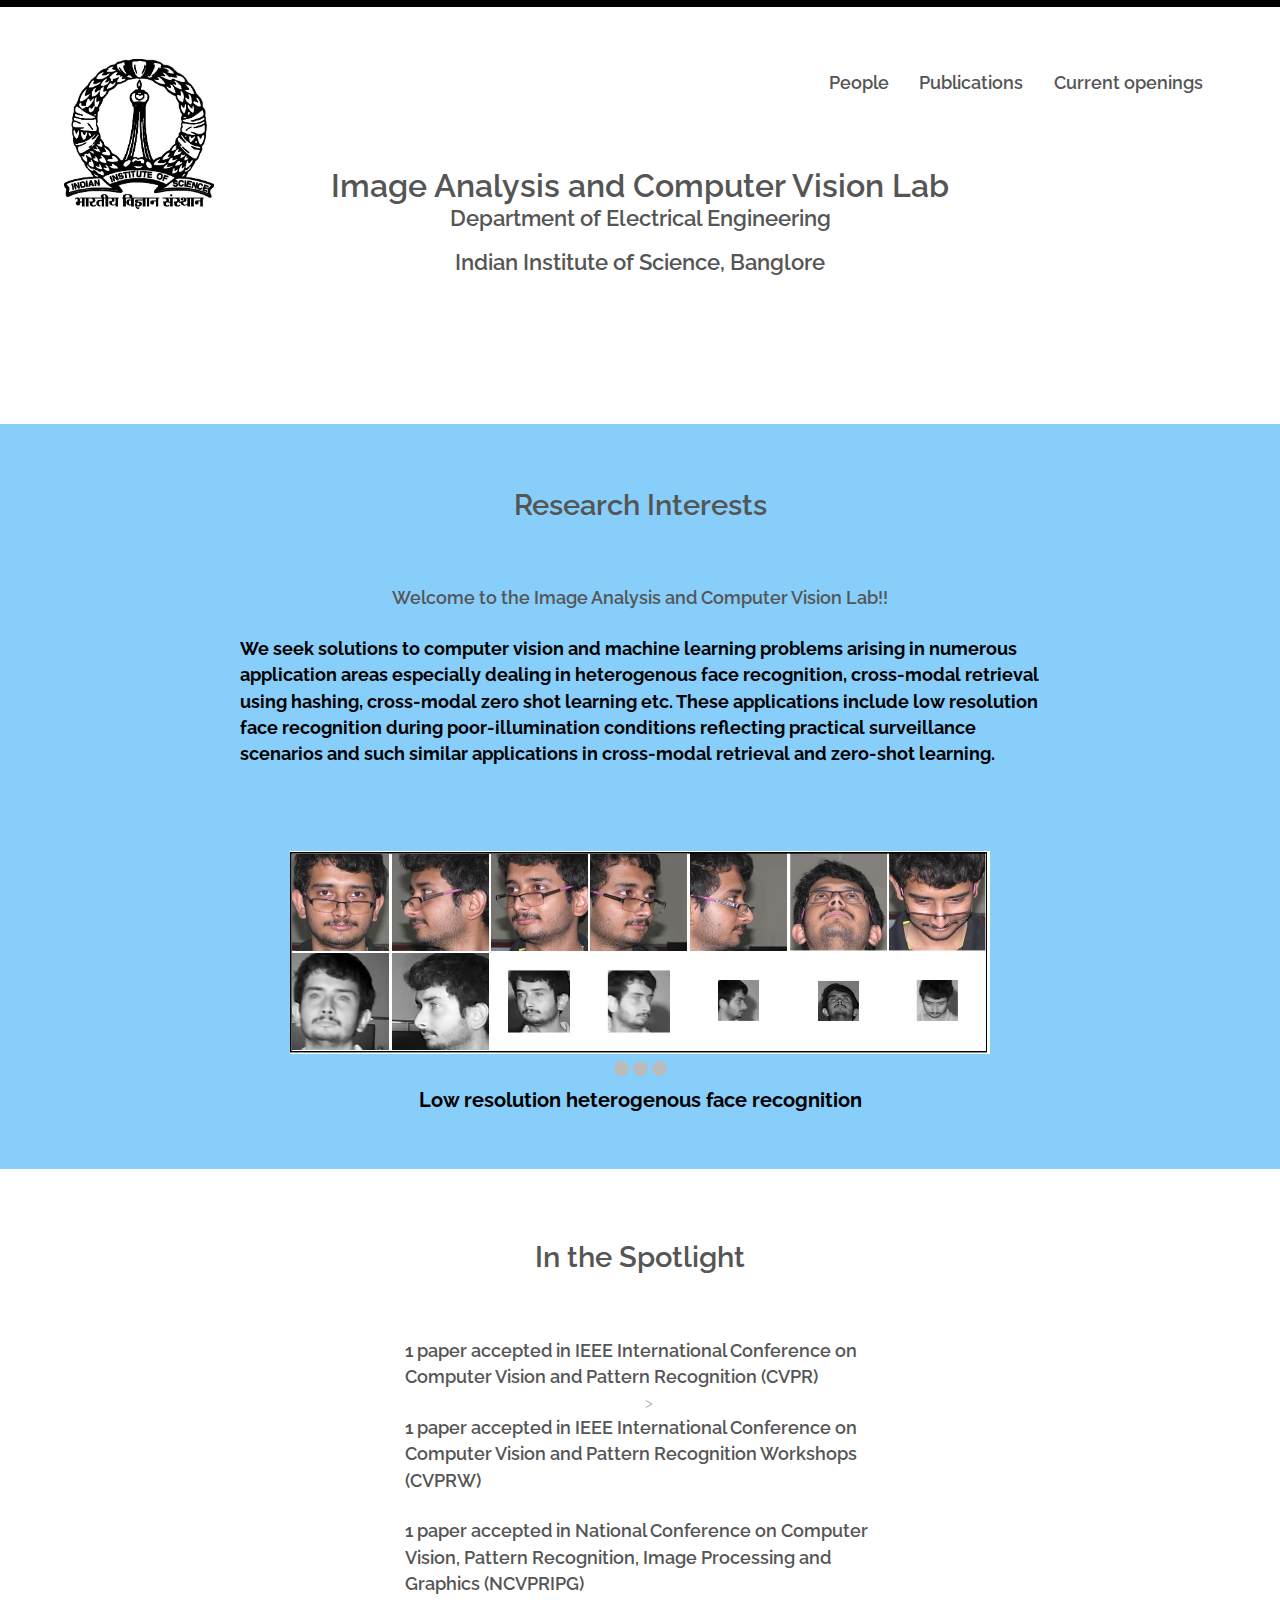
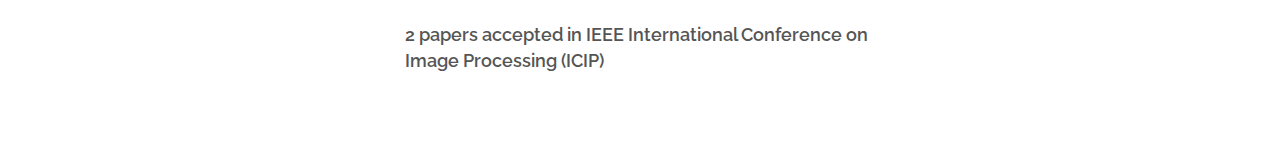
==== website/index.html @ 5c5005fb "Add files via upload" ====
<!DOCTYPE HTML>
<!--
	Theory by TEMPLATED
	templated.co @templatedco
	Released for free under the Creative Commons Attribution 3.0 license (templated.co/license)
-->
<html>
	<head>
		<title>IACV IISc</title>
		<meta charset="utf-8" />
		<meta name="viewport" content="width=device-width, initial-scale=1" />
		<link rel="stylesheet" href="assets/css/main.css" />
	</head>
	<body>

		<!-- Header -->
			<header id="header">
				<!-- <img src="images/logo.jpg" alt="logo" /> -->
				<div class="inner">
					<nav id="nav">
                        <a href="People.html"><b>People</b></a>
						<!--<a href="research_areas.html"><b>Areas of Research</b></a>-->
						<a href="Publications.html"><b>Publications</b></a>
						<a href="Openings.html"><b>Current openings</b></a>
						<img src="images/iisc.jpg" align="left" width="150" height="150" alt="IISc Logo">
						
					</nav>
					<a href="#navPanel" class="navPanelToggle"><span class="fa fa-bars"></span></a>
				</div>
			</header>

		<!-- Banner -->
			<section id="banner">
				<h1><b>Image Analysis and Computer Vision Lab</b></h1>
				<p><b>Department of Electrical Engineering</b></p>
				<p><b>Indian Institute of Science, Banglore</b></p>

			</section>


			<section id="three" class="wrapper style1 special">
				<div class="inner">
					<header class="align-center">
						<h2><b>Research Interests</b></h2>
						</header>
						
						<header class = "align-left">
								<h3 style="text-align:center;"><b>Welcome to the Image Analysis and Computer Vision Lab!!</b></h3>
								<br><h3> We seek solutions to computer vision and machine learning problems arising in numerous application areas especially dealing in heterogenous face recognition, cross-modal retrieval using hashing, cross-modal zero shot learning etc. These applications include low resolution face recognition during poor-illumination conditions reflecting practical surveillance scenarios and such similar applications in cross-modal retrieval and zero-shot learning. </h3>

						</header>
				</div>
				<div class="slideshow-container">

  				<!-- Full-width images with number and caption text -->
				  <div class="mySlides fade">
				    <div class="numbertext">1 / 3</div>
				    <img src="images/TIFS.jpg" style="width:70%">
				    <div class="text">Low resolution heterogenous face recognition</div>
				  </div>

				  <div class="mySlides fade">
				    <div class="numbertext">2 / 3</div>
				    <img src="images/devraj.jpg" style="width:70%">
				    <div class="text">Cross modal retrieval using hashing</div>
				  </div>

				  <div class="mySlides fade">
				    <div class="numbertext">3 / 3</div>
				    <img src="images/traffic.png" style="width:70%">
				    <div class="text">Traffic surveillance</div>
				  </div>

				  


				
				<div style="text-align:center">
				  <span class="dot" onclick="currentSlide(1)"></span>
				  <span class="dot" onclick="currentSlide(2)"></span>
				  <span class="dot" onclick="currentSlide(3)"></span>
				</div> 

				                              
			</section>


		 	<section id="two" class="wrapper special">
				<div class="inner">
					<header class="align-center">
						<h2><b> In the Spotlight</b></h2>
					</header>

				<!-- Content -->
				
					<ol>
						<h3 style="text-align:left;"><b>1 paper accepted in IEEE International Conference on Computer Vision and Pattern Recognition (CVPR)</b></h3>>
						 <br><h3 style="text-align:left;"><b>1 paper accepted in IEEE International Conference on Computer Vision and Pattern Recognition Workshops (CVPRW)</b></h3>
						 <br><h3 style="text-align:left;"><b>1 paper accepted in National Conference on Computer Vision, Pattern Recognition, Image Processing and Graphics (NCVPRIPG)</b></h3>	
						 <br><h3 style="text-align:left;"><b>2 papers accepted in IEEE International Conference on Image Processing (ICIP)</b></h3>				
					</ol>
					</div>
					</section>


		<!-- Two -->
		<!--	<section id="two" class="wrapper style1 special">
				<div id = "People"class="inner">
					<header class="align-center">
						<h2>People</h2>
					</header>

						<div class="flex flex-4">
                            <div class="box person" id="person1">
							<div class="image round">
								<img src="images/pic1.jpg" alt="Person 1" />
							</div>
							<h3> <a href="http://www.ee.iisc.ac.in/new/people/faculty/soma.biswas/index.html" target="blank">Dr. Soma Biswas </a></h3>
							<p>Assistant Professor and Principal Investigator</p>
						</div>

                        </div>
                        <div class="flex flex-4">
						<div class="box person">
							<div class="image round">
								<img src="images/pic9.jpg" alt="Person 2" />
							</div>
							<h3><a href="https://sites.google.com/site/sivaramprasad443/"target="blank">Sivaram Prasad Mudunuri</h3></a>
							<p>PhD Scholar</p>
						</div>
						<div class="box person">
							<div class="image round">
								<img src="images/pic3.jpg" alt="Person 3" />
							</div>
							<h3><a href="https://sites.google.com/site/identitycorner"target="blank">Devraj Mandal</h3></a>
							<p>PhD Scholar</p>
						</div>
                                               
					
						<div class="box person">
							<div class="image round">
								<img src="images/titir.jpg" alt="Person 4" />
							</div>
							<h3>Titir Dutta</h3>
							<p>PhD Scholar</p>
						</div>

                        <div class="flex flex-4">
						<div class="box person">
							<div class="image round">
								<img src="images/img7.jpg" alt="Person 5" />
							</div>
							<h3>Ayyappa Kumar</h3>
							<p>PhD Scholar</p>
						</div>

						<div class="box person">
							<div class="image round">
								<img src="images/pic8.jpg" alt="Person 7" />
							</div>
							<h3>Supritam Bhattacharya</h3>
							<p>M.Tech Research</p>
						</div>
						<div class="box person">
							<div class="image round">
								<img src="images/shash.JPG" alt="Person 8" />
							</div>
							<h3>Shashank V</h3>
							<p>Project Assistant</p>
						</div>
						
						
					</div>
				</div>
			</section>-->

		<!-- Three -->
			

		<!-- Scripts -->
			<script src="assets/js/jquery.min.js"></script>
			<script src="assets/js/skel.min.js"></script>
			<script src="assets/js/util.js"></script>
			<script src="assets/js/main.js"></script>

	</body>
</html>
---- website/assets/css/main.css ----
@charset "UTF-8";
@import url(font-awesome.min.css);
@import "https://fonts.googleapis.com/css?family=Raleway:100,300,600";

/*
	Theory by TEMPLATED
	templated.co @templatedco
	Released for free under the Creative Commons Attribution 3.0 license (templated.co/license)
*/

/* Reset */

	html, body, div, span, applet, object, iframe, h1, h2, h3, h4, h5, h6, h7, p, blockquote, pre, a, abbr, acronym, address, big, cite, code, del, dfn, em, img, ins, kbd, q, s, samp, small, strike, strong, sub, sup, tt, var, b, u, i, center, dl, dt, dd, ol, ul, li, fieldset, form, label, legend, table, caption, tbody, tfoot, thead, tr, th, td, article, aside, canvas, details, embed, figure, figcaption, footer, header, hgroup, menu, nav, output, ruby, section, summary, time, mark, audio, video {
		margin: 0;
		padding: 0;
		border: 0;
		font-size: 100%;
		font: inherit;
		vertical-align: baseline;
	}

	article, aside, details, figcaption, figure, footer, header, hgroup, menu, nav, section {
		display: block;
	}

	body {
		line-height: 1;
	}

	ol, ul {
		list-style: none;
	}

	blockquote, q {
		quotes: none;
	}

	blockquote:before, blockquote:after, q:before, q:after {
		content: '';
		content: none;
	}

	table {
		border-collapse: collapse;
		border-spacing: 0;
	}

	body {
		-webkit-text-size-adjust: none;
	}

/* Box Model */

	*, *:before, *:after {
		-moz-box-sizing: border-box;
		-webkit-box-sizing: border-box;
		box-sizing: border-box;
	}

/* Containers */

	.container {
		margin-left: auto;
		margin-right: auto;
	}

	.container.\31 25\25 {
		width: 100%;
		max-width: 100em;
		min-width: 80em;
	}

	.container.\37 5\25 {
		width: 60em;
	}

	.container.\35 0\25 {
		width: 40em;
	}

	.container.\32 5\25 {
		width: 20em;
	}

	.container {
		width: 80em;
	}

	@media screen and (max-width: 1680px) {

		.container.\31 25\25 {
			width: 100%;
			max-width: 100em;
			min-width: 80em;
		}

		.container.\37 5\25 {
			width: 60em;
		}

		.container.\35 0\25 {
			width: 40em;
		}

		.container.\32 5\25 {
			width: 20em;
		}

		.container {
			width: 80em;
		}

	}

	@media screen and (max-width: 1280px) {

		.container.\31 25\25 {
			width: 100%;
			max-width: 81.25em;
			min-width: 65em;
		}

		.container.\37 5\25 {
			width: 48.75em;
		}

		.container.\35 0\25 {
			width: 32.5em;
		}

		.container.\32 5\25 {
			width: 16.25em;
		}

		.container {
			width: 65em;
		}

	}

	@media screen and (max-width: 980px) {

		.container.\31 25\25 {
			width: 100%;
			max-width: 112.5%;
			min-width: 90%;
		}

		.container.\37 5\25 {
			width: 67.5%;
		}

		.container.\35 0\25 {
			width: 45%;
		}

		.container.\32 5\25 {
			width: 22.5%;
		}

		.container {
			width: 90%;
		}

	}

	@media screen and (max-width: 736px) {

		.container.\31 25\25 {
			width: 100%;
			max-width: 112.5%;
			min-width: 90%;
		}

		.container.\37 5\25 {
			width: 67.5%;
		}

		.container.\35 0\25 {
			width: 45%;
		}

		.container.\32 5\25 {
			width: 22.5%;
		}

		.container {
			width: 90% !important;
		}

	}

	@media screen and (max-width: 480px) {

		.container.\31 25\25 {
			width: 100%;
			max-width: 112.5%;
			min-width: 90%;
		}

		.container.\37 5\25 {
			width: 67.5%;
		}

		.container.\35 0\25 {
			width: 45%;
		}

		.container.\32 5\25 {
			width: 22.5%;
		}

		.container {
			width: 90% !important;
		}

	}

/* Grid */

	.row {
		border-bottom: solid 1px transparent;
		-moz-box-sizing: border-box;
		-webkit-box-sizing: border-box;
		box-sizing: border-box;
	}

	.row > * {
		float: left;
		-moz-box-sizing: border-box;
		-webkit-box-sizing: border-box;
		box-sizing: border-box;
	}

	.row:after, .row:before {
		content: '';
		display: block;
		clear: both;
		height: 0;
	}

	.row.uniform > * > :first-child {
		margin-top: 0;
	}

	.row.uniform > * > :last-child {
		margin-bottom: 0;
	}

	.row.\30 \25 > * {
		padding: 0 0 0 0em;
	}

	.row.\30 \25 {
		margin: 0 0 -1px 0em;
	}

	.row.uniform.\30 \25 > * {
		padding: 0em 0 0 0em;
	}

	.row.uniform.\30 \25 {
		margin: 0em 0 -1px 0em;
	}

	.row > * {
		padding: 0 0 0 2em;
	}

	.row {
		margin: 0 0 -1px -2em;
	}

	.row.uniform > * {
		padding: 2em 0 0 2em;
	}

	.row.uniform {
		margin: -2em 0 -1px -2em;
	}

	.row.\32 00\25 > * {
		padding: 0 0 0 4em;
	}

	.row.\32 00\25 {
		margin: 0 0 -1px -4em;
	}

	.row.uniform.\32 00\25 > * {
		padding: 4em 0 0 4em;
	}

	.row.uniform.\32 00\25 {
		margin: -4em 0 -1px -4em;
	}

	.row.\31 50\25 > * {
		padding: 0 0 0 3em;
	}

	.row.\31 50\25 {
		margin: 0 0 -1px -3em;
	}

	.row.uniform.\31 50\25 > * {
		padding: 3em 0 0 3em;
	}

	.row.uniform.\31 50\25 {
		margin: -3em 0 -1px -3em;
	}

	.row.\35 0\25 > * {
		padding: 0 0 0 1em;
	}

	.row.\35 0\25 {
		margin: 0 0 -1px -1em;
	}

	.row.uniform.\35 0\25 > * {
		padding: 1em 0 0 1em;
	}

	.row.uniform.\35 0\25 {
		margin: -1em 0 -1px -1em;
	}

	.row.\32 5\25 > * {
		padding: 0 0 0 0.5em;
	}

	.row.\32 5\25 {
		margin: 0 0 -1px -0.5em;
	}

	.row.uniform.\32 5\25 > * {
		padding: 0.5em 0 0 0.5em;
	}

	.row.uniform.\32 5\25 {
		margin: -0.5em 0 -1px -0.5em;
	}

	.\31 2u, .\31 2u\24 {
		width: 100%;
		clear: none;
		margin-left: 0;
	}

	.\31 1u, .\31 1u\24 {
		width: 91.6666666667%;
		clear: none;
		margin-left: 0;
	}

	.\31 0u, .\31 0u\24 {
		width: 83.3333333333%;
		clear: none;
		margin-left: 0;
	}

	.\39 u, .\39 u\24 {
		width: 75%;
		clear: none;
		margin-left: 0;
	}

	.\38 u, .\38 u\24 {
		width: 66.6666666667%;
		clear: none;
		margin-left: 0;
	}

	.\37 u, .\37 u\24 {
		width: 58.3333333333%;
		clear: none;
		margin-left: 0;
	}

	.\36 u, .\36 u\24 {
		width: 50%;
		clear: none;
		margin-left: 0;
	}

	.\35 u, .\35 u\24 {
		width: 41.6666666667%;
		clear: none;
		margin-left: 0;
	}

	.\34 u, .\34 u\24 {
		width: 33.3333333333%;
		clear: none;
		margin-left: 0;
	}

	.\33 u, .\33 u\24 {
		width: 25%;
		clear: none;
		margin-left: 0;
	}

	.\32 u, .\32 u\24 {
		width: 16.6666666667%;
		clear: none;
		margin-left: 0;
	}

	.\31 u, .\31 u\24 {
		width: 8.3333333333%;
		clear: none;
		margin-left: 0;
	}

	.\31 2u\24 + *,
	.\31 1u\24 + *,
	.\31 0u\24 + *,
	.\39 u\24 + *,
	.\38 u\24 + *,
	.\37 u\24 + *,
	.\36 u\24 + *,
	.\35 u\24 + *,
	.\34 u\24 + *,
	.\33 u\24 + *,
	.\32 u\24 + *,
	.\31 u\24 + * {
		clear: left;
	}

	.\-11u {
		margin-left: 91.66667%;
	}

	.\-10u {
		margin-left: 83.33333%;
	}

	.\-9u {
		margin-left: 75%;
	}

	.\-8u {
		margin-left: 66.66667%;
	}

	.\-7u {
		margin-left: 58.33333%;
	}

	.\-6u {
		margin-left: 50%;
	}

	.\-5u {
		margin-left: 41.66667%;
	}

	.\-4u {
		margin-left: 33.33333%;
	}

	.\-3u {
		margin-left: 25%;
	}

	.\-2u {
		margin-left: 16.66667%;
	}

	.\-1u {
		margin-left: 8.33333%;
	}

	@media screen and (max-width: 1680px) {

		.row > * {
			padding: 0 0 0 2em;
		}

		.row {
			margin: 0 0 -1px -2em;
		}

		.row.uniform > * {
			padding: 2em 0 0 2em;
		}

		.row.uniform {
			margin: -2em 0 -1px -2em;
		}

		.row.\32 00\25 > * {
			padding: 0 0 0 4em;
		}

		.row.\32 00\25 {
			margin: 0 0 -1px -4em;
		}

		.row.uniform.\32 00\25 > * {
			padding: 4em 0 0 4em;
		}

		.row.uniform.\32 00\25 {
			margin: -4em 0 -1px -4em;
		}

		.row.\31 50\25 > * {
			padding: 0 0 0 3em;
		}

		.row.\31 50\25 {
			margin: 0 0 -1px -3em;
		}

		.row.uniform.\31 50\25 > * {
			padding: 3em 0 0 3em;
		}

		.row.uniform.\31 50\25 {
			margin: -3em 0 -1px -3em;
		}

		.row.\35 0\25 > * {
			padding: 0 0 0 1em;
		}

		.row.\35 0\25 {
			margin: 0 0 -1px -1em;
		}

		.row.uniform.\35 0\25 > * {
			padding: 1em 0 0 1em;
		}

		.row.uniform.\35 0\25 {
			margin: -1em 0 -1px -1em;
		}

		.row.\32 5\25 > * {
			padding: 0 0 0 0.5em;
		}

		.row.\32 5\25 {
			margin: 0 0 -1px -0.5em;
		}

		.row.uniform.\32 5\25 > * {
			padding: 0.5em 0 0 0.5em;
		}

		.row.uniform.\32 5\25 {
			margin: -0.5em 0 -1px -0.5em;
		}

		.\31 2u\28xlarge\29, .\31 2u\24\28xlarge\29 {
			width: 100%;
			clear: none;
			margin-left: 0;
		}

		.\31 1u\28xlarge\29, .\31 1u\24\28xlarge\29 {
			width: 91.6666666667%;
			clear: none;
			margin-left: 0;
		}

		.\31 0u\28xlarge\29, .\31 0u\24\28xlarge\29 {
			width: 83.3333333333%;
			clear: none;
			margin-left: 0;
		}

		.\39 u\28xlarge\29, .\39 u\24\28xlarge\29 {
			width: 75%;
			clear: none;
			margin-left: 0;
		}

		.\38 u\28xlarge\29, .\38 u\24\28xlarge\29 {
			width: 66.6666666667%;
			clear: none;
			margin-left: 0;
		}

		.\37 u\28xlarge\29, .\37 u\24\28xlarge\29 {
			width: 58.3333333333%;
			clear: none;
			margin-left: 0;
		}

		.\36 u\28xlarge\29, .\36 u\24\28xlarge\29 {
			width: 50%;
			clear: none;
			margin-left: 0;
		}

		.\35 u\28xlarge\29, .\35 u\24\28xlarge\29 {
			width: 41.6666666667%;
			clear: none;
			margin-left: 0;
		}

		.\34 u\28xlarge\29, .\34 u\24\28xlarge\29 {
			width: 33.3333333333%;
			clear: none;
			margin-left: 0;
		}

		.\33 u\28xlarge\29, .\33 u\24\28xlarge\29 {
			width: 25%;
			clear: none;
			margin-left: 0;
		}

		.\32 u\28xlarge\29, .\32 u\24\28xlarge\29 {
			width: 16.6666666667%;
			clear: none;
			margin-left: 0;
		}

		.\31 u\28xlarge\29, .\31 u\24\28xlarge\29 {
			width: 8.3333333333%;
			clear: none;
			margin-left: 0;
		}

		.\31 2u\24\28xlarge\29 + *,
		.\31 1u\24\28xlarge\29 + *,
		.\31 0u\24\28xlarge\29 + *,
		.\39 u\24\28xlarge\29 + *,
		.\38 u\24\28xlarge\29 + *,
		.\37 u\24\28xlarge\29 + *,
		.\36 u\24\28xlarge\29 + *,
		.\35 u\24\28xlarge\29 + *,
		.\34 u\24\28xlarge\29 + *,
		.\33 u\24\28xlarge\29 + *,
		.\32 u\24\28xlarge\29 + *,
		.\31 u\24\28xlarge\29 + * {
			clear: left;
		}

		.\-11u\28xlarge\29 {
			margin-left: 91.66667%;
		}

		.\-10u\28xlarge\29 {
			margin-left: 83.33333%;
		}

		.\-9u\28xlarge\29 {
			margin-left: 75%;
		}

		.\-8u\28xlarge\29 {
			margin-left: 66.66667%;
		}

		.\-7u\28xlarge\29 {
			margin-left: 58.33333%;
		}

		.\-6u\28xlarge\29 {
			margin-left: 50%;
		}

		.\-5u\28xlarge\29 {
			margin-left: 41.66667%;
		}

		.\-4u\28xlarge\29 {
			margin-left: 33.33333%;
		}

		.\-3u\28xlarge\29 {
			margin-left: 25%;
		}

		.\-2u\28xlarge\29 {
			margin-left: 16.66667%;
		}

		.\-1u\28xlarge\29 {
			margin-left: 8.33333%;
		}

	}

	@media screen and (max-width: 1280px) {

		.row > * {
			padding: 0 0 0 1.5em;
		}

		.row {
			margin: 0 0 -1px -1.5em;
		}

		.row.uniform > * {
			padding: 1.5em 0 0 1.5em;
		}

		.row.uniform {
			margin: -1.5em 0 -1px -1.5em;
		}

		.row.\32 00\25 > * {
			padding: 0 0 0 3em;
		}

		.row.\32 00\25 {
			margin: 0 0 -1px -3em;
		}

		.row.uniform.\32 00\25 > * {
			padding: 3em 0 0 3em;
		}

		.row.uniform.\32 00\25 {
			margin: -3em 0 -1px -3em;
		}

		.row.\31 50\25 > * {
			padding: 0 0 0 2.25em;
		}

		.row.\31 50\25 {
			margin: 0 0 -1px -2.25em;
		}

		.row.uniform.\31 50\25 > * {
			padding: 2.25em 0 0 2.25em;
		}

		.row.uniform.\31 50\25 {
			margin: -2.25em 0 -1px -2.25em;
		}

		.row.\35 0\25 > * {
			padding: 0 0 0 0.75em;
		}

		.row.\35 0\25 {
			margin: 0 0 -1px -0.75em;
		}

		.row.uniform.\35 0\25 > * {
			padding: 0.75em 0 0 0.75em;
		}

		.row.uniform.\35 0\25 {
			margin: -0.75em 0 -1px -0.75em;
		}

		.row.\32 5\25 > * {
			padding: 0 0 0 0.375em;
		}

		.row.\32 5\25 {
			margin: 0 0 -1px -0.375em;
		}

		.row.uniform.\32 5\25 > * {
			padding: 0.375em 0 0 0.375em;
		}

		.row.uniform.\32 5\25 {
			margin: -0.375em 0 -1px -0.375em;
		}

		.\31 2u\28large\29, .\31 2u\24\28large\29 {
			width: 100%;
			clear: none;
			margin-left: 0;
		}

		.\31 1u\28large\29, .\31 1u\24\28large\29 {
			width: 91.6666666667%;
			clear: none;
			margin-left: 0;
		}

		.\31 0u\28large\29, .\31 0u\24\28large\29 {
			width: 83.3333333333%;
			clear: none;
			margin-left: 0;
		}

		.\39 u\28large\29, .\39 u\24\28large\29 {
			width: 75%;
			clear: none;
			margin-left: 0;
		}

		.\38 u\28large\29, .\38 u\24\28large\29 {
			width: 66.6666666667%;
			clear: none;
			margin-left: 0;
		}

		.\37 u\28large\29, .\37 u\24\28large\29 {
			width: 58.3333333333%;
			clear: none;
			margin-left: 0;
		}

		.\36 u\28large\29, .\36 u\24\28large\29 {
			width: 50%;
			clear: none;
			margin-left: 0;
		}

		.\35 u\28large\29, .\35 u\24\28large\29 {
			width: 41.6666666667%;
			clear: none;
			margin-left: 0;
		}

		.\34 u\28large\29, .\34 u\24\28large\29 {
			width: 33.3333333333%;
			clear: none;
			margin-left: 0;
		}

		.\33 u\28large\29, .\33 u\24\28large\29 {
			width: 25%;
			clear: none;
			margin-left: 0;
		}

		.\32 u\28large\29, .\32 u\24\28large\29 {
			width: 16.6666666667%;
			clear: none;
			margin-left: 0;
		}

		.\31 u\28large\29, .\31 u\24\28large\29 {
			width: 8.3333333333%;
			clear: none;
			margin-left: 0;
		}

		.\31 2u\24\28large\29 + *,
		.\31 1u\24\28large\29 + *,
		.\31 0u\24\28large\29 + *,
		.\39 u\24\28large\29 + *,
		.\38 u\24\28large\29 + *,
		.\37 u\24\28large\29 + *,
		.\36 u\24\28large\29 + *,
		.\35 u\24\28large\29 + *,
		.\34 u\24\28large\29 + *,
		.\33 u\24\28large\29 + *,
		.\32 u\24\28large\29 + *,
		.\31 u\24\28large\29 + * {
			clear: left;
		}

		.\-11u\28large\29 {
			margin-left: 91.66667%;
		}

		.\-10u\28large\29 {
			margin-left: 83.33333%;
		}

		.\-9u\28large\29 {
			margin-left: 75%;
		}

		.\-8u\28large\29 {
			margin-left: 66.66667%;
		}

		.\-7u\28large\29 {
			margin-left: 58.33333%;
		}

		.\-6u\28large\29 {
			margin-left: 50%;
		}

		.\-5u\28large\29 {
			margin-left: 41.66667%;
		}

		.\-4u\28large\29 {
			margin-left: 33.33333%;
		}

		.\-3u\28large\29 {
			margin-left: 25%;
		}

		.\-2u\28large\29 {
			margin-left: 16.66667%;
		}

		.\-1u\28large\29 {
			margin-left: 8.33333%;
		}

	}

	@media screen and (max-width: 980px) {

		.row > * {
			padding: 0 0 0 1.5em;
		}

		.row {
			margin: 0 0 -1px -1.5em;
		}

		.row.uniform > * {
			padding: 1.5em 0 0 1.5em;
		}

		.row.uniform {
			margin: -1.5em 0 -1px -1.5em;
		}

		.row.\32 00\25 > * {
			padding: 0 0 0 3em;
		}

		.row.\32 00\25 {
			margin: 0 0 -1px -3em;
		}

		.row.uniform.\32 00\25 > * {
			padding: 3em 0 0 3em;
		}

		.row.uniform.\32 00\25 {
			margin: -3em 0 -1px -3em;
		}

		.row.\31 50\25 > * {
			padding: 0 0 0 2.25em;
		}

		.row.\31 50\25 {
			margin: 0 0 -1px -2.25em;
		}

		.row.uniform.\31 50\25 > * {
			padding: 2.25em 0 0 2.25em;
		}

		.row.uniform.\31 50\25 {
			margin: -2.25em 0 -1px -2.25em;
		}

		.row.\35 0\25 > * {
			padding: 0 0 0 0.75em;
		}

		.row.\35 0\25 {
			margin: 0 0 -1px -0.75em;
		}

		.row.uniform.\35 0\25 > * {
			padding: 0.75em 0 0 0.75em;
		}

		.row.uniform.\35 0\25 {
			margin: -0.75em 0 -1px -0.75em;
		}

		.row.\32 5\25 > * {
			padding: 0 0 0 0.375em;
		}

		.row.\32 5\25 {
			margin: 0 0 -1px -0.375em;
		}

		.row.uniform.\32 5\25 > * {
			padding: 0.375em 0 0 0.375em;
		}

		.row.uniform.\32 5\25 {
			margin: -0.375em 0 -1px -0.375em;
		}

		.\31 2u\28medium\29, .\31 2u\24\28medium\29 {
			width: 100%;
			clear: none;
			margin-left: 0;
		}

		.\31 1u\28medium\29, .\31 1u\24\28medium\29 {
			width: 91.6666666667%;
			clear: none;
			margin-left: 0;
		}

		.\31 0u\28medium\29, .\31 0u\24\28medium\29 {
			width: 83.3333333333%;
			clear: none;
			margin-left: 0;
		}

		.\39 u\28medium\29, .\39 u\24\28medium\29 {
			width: 75%;
			clear: none;
			margin-left: 0;
		}

		.\38 u\28medium\29, .\38 u\24\28medium\29 {
			width: 66.6666666667%;
			clear: none;
			margin-left: 0;
		}

		.\37 u\28medium\29, .\37 u\24\28medium\29 {
			width: 58.3333333333%;
			clear: none;
			margin-left: 0;
		}

		.\36 u\28medium\29, .\36 u\24\28medium\29 {
			width: 50%;
			clear: none;
			margin-left: 0;
		}

		.\35 u\28medium\29, .\35 u\24\28medium\29 {
			width: 41.6666666667%;
			clear: none;
			margin-left: 0;
		}

		.\34 u\28medium\29, .\34 u\24\28medium\29 {
			width: 33.3333333333%;
			clear: none;
			margin-left: 0;
		}

		.\33 u\28medium\29, .\33 u\24\28medium\29 {
			width: 25%;
			clear: none;
			margin-left: 0;
		}

		.\32 u\28medium\29, .\32 u\24\28medium\29 {
			width: 16.6666666667%;
			clear: none;
			margin-left: 0;
		}

		.\31 u\28medium\29, .\31 u\24\28medium\29 {
			width: 8.3333333333%;
			clear: none;
			margin-left: 0;
		}

		.\31 2u\24\28medium\29 + *,
		.\31 1u\24\28medium\29 + *,
		.\31 0u\24\28medium\29 + *,
		.\39 u\24\28medium\29 + *,
		.\38 u\24\28medium\29 + *,
		.\37 u\24\28medium\29 + *,
		.\36 u\24\28medium\29 + *,
		.\35 u\24\28medium\29 + *,
		.\34 u\24\28medium\29 + *,
		.\33 u\24\28medium\29 + *,
		.\32 u\24\28medium\29 + *,
		.\31 u\24\28medium\29 + * {
			clear: left;
		}

		.\-11u\28medium\29 {
			margin-left: 91.66667%;
		}

		.\-10u\28medium\29 {
			margin-left: 83.33333%;
		}

		.\-9u\28medium\29 {
			margin-left: 75%;
		}

		.\-8u\28medium\29 {
			margin-left: 66.66667%;
		}

		.\-7u\28medium\29 {
			margin-left: 58.33333%;
		}

		.\-6u\28medium\29 {
			margin-left: 50%;
		}

		.\-5u\28medium\29 {
			margin-left: 41.66667%;
		}

		.\-4u\28medium\29 {
			margin-left: 33.33333%;
		}

		.\-3u\28medium\29 {
			margin-left: 25%;
		}

		.\-2u\28medium\29 {
			margin-left: 16.66667%;
		}

		.\-1u\28medium\29 {
			margin-left: 8.33333%;
		}

	}

	@media screen and (max-width: 736px) {

		.row > * {
			padding: 0 0 0 1.25em;
		}

		.row {
			margin: 0 0 -1px -1.25em;
		}

		.row.uniform > * {
			padding: 1.25em 0 0 1.25em;
		}

		.row.uniform {
			margin: -1.25em 0 -1px -1.25em;
		}

		.row.\32 00\25 > * {
			padding: 0 0 0 2.5em;
		}

		.row.\32 00\25 {
			margin: 0 0 -1px -2.5em;
		}

		.row.uniform.\32 00\25 > * {
			padding: 2.5em 0 0 2.5em;
		}

		.row.uniform.\32 00\25 {
			margin: -2.5em 0 -1px -2.5em;
		}

		.row.\31 50\25 > * {
			padding: 0 0 0 1.875em;
		}

		.row.\31 50\25 {
			margin: 0 0 -1px -1.875em;
		}

		.row.uniform.\31 50\25 > * {
			padding: 1.875em 0 0 1.875em;
		}

		.row.uniform.\31 50\25 {
			margin: -1.875em 0 -1px -1.875em;
		}

		.row.\35 0\25 > * {
			padding: 0 0 0 0.625em;
		}

		.row.\35 0\25 {
			margin: 0 0 -1px -0.625em;
		}

		.row.uniform.\35 0\25 > * {
			padding: 0.625em 0 0 0.625em;
		}

		.row.uniform.\35 0\25 {
			margin: -0.625em 0 -1px -0.625em;
		}

		.row.\32 5\25 > * {
			padding: 0 0 0 0.3125em;
		}

		.row.\32 5\25 {
			margin: 0 0 -1px -0.3125em;
		}

		.row.uniform.\32 5\25 > * {
			padding: 0.3125em 0 0 0.3125em;
		}

		.row.uniform.\32 5\25 {
			margin: -0.3125em 0 -1px -0.3125em;
		}

		.\31 2u\28small\29, .\31 2u\24\28small\29 {
			width: 100%;
			clear: none;
			margin-left: 0;
		}

		.\31 1u\28small\29, .\31 1u\24\28small\29 {
			width: 91.6666666667%;
			clear: none;
			margin-left: 0;
		}

		.\31 0u\28small\29, .\31 0u\24\28small\29 {
			width: 83.3333333333%;
			clear: none;
			margin-left: 0;
		}

		.\39 u\28small\29, .\39 u\24\28small\29 {
			width: 75%;
			clear: none;
			margin-left: 0;
		}

		.\38 u\28small\29, .\38 u\24\28small\29 {
			width: 66.6666666667%;
			clear: none;
			margin-left: 0;
		}

		.\37 u\28small\29, .\37 u\24\28small\29 {
			width: 58.3333333333%;
			clear: none;
			margin-left: 0;
		}

		.\36 u\28small\29, .\36 u\24\28small\29 {
			width: 50%;
			clear: none;
			margin-left: 0;
		}

		.\35 u\28small\29, .\35 u\24\28small\29 {
			width: 41.6666666667%;
			clear: none;
			margin-left: 0;
		}

		.\34 u\28small\29, .\34 u\24\28small\29 {
			width: 33.3333333333%;
			clear: none;
			margin-left: 0;
		}

		.\33 u\28small\29, .\33 u\24\28small\29 {
			width: 25%;
			clear: none;
			margin-left: 0;
		}

		.\32 u\28small\29, .\32 u\24\28small\29 {
			width: 16.6666666667%;
			clear: none;
			margin-left: 0;
		}

		.\31 u\28small\29, .\31 u\24\28small\29 {
			width: 8.3333333333%;
			clear: none;
			margin-left: 0;
		}

		.\31 2u\24\28small\29 + *,
		.\31 1u\24\28small\29 + *,
		.\31 0u\24\28small\29 + *,
		.\39 u\24\28small\29 + *,
		.\38 u\24\28small\29 + *,
		.\37 u\24\28small\29 + *,
		.\36 u\24\28small\29 + *,
		.\35 u\24\28small\29 + *,
		.\34 u\24\28small\29 + *,
		.\33 u\24\28small\29 + *,
		.\32 u\24\28small\29 + *,
		.\31 u\24\28small\29 + * {
			clear: left;
		}

		.\-11u\28small\29 {
			margin-left: 91.66667%;
		}

		.\-10u\28small\29 {
			margin-left: 83.33333%;
		}

		.\-9u\28small\29 {
			margin-left: 75%;
		}

		.\-8u\28small\29 {
			margin-left: 66.66667%;
		}

		.\-7u\28small\29 {
			margin-left: 58.33333%;
		}

		.\-6u\28small\29 {
			margin-left: 50%;
		}

		.\-5u\28small\29 {
			margin-left: 41.66667%;
		}

		.\-4u\28small\29 {
			margin-left: 33.33333%;
		}

		.\-3u\28small\29 {
			margin-left: 25%;
		}

		.\-2u\28small\29 {
			margin-left: 16.66667%;
		}

		.\-1u\28small\29 {
			margin-left: 8.33333%;
		}

	}

	@media screen and (max-width: 480px) {

		.row > * {
			padding: 0 0 0 1.25em;
		}

		.row {
			margin: 0 0 -1px -1.25em;
		}

		.row.uniform > * {
			padding: 1.25em 0 0 1.25em;
		}

		.row.uniform {
			margin: -1.25em 0 -1px -1.25em;
		}

		.row.\32 00\25 > * {
			padding: 0 0 0 2.5em;
		}

		.row.\32 00\25 {
			margin: 0 0 -1px -2.5em;
		}

		.row.uniform.\32 00\25 > * {
			padding: 2.5em 0 0 2.5em;
		}

		.row.uniform.\32 00\25 {
			margin: -2.5em 0 -1px -2.5em;
		}

		.row.\31 50\25 > * {
			padding: 0 0 0 1.875em;
		}

		.row.\31 50\25 {
			margin: 0 0 -1px -1.875em;
		}

		.row.uniform.\31 50\25 > * {
			padding: 1.875em 0 0 1.875em;
		}

		.row.uniform.\31 50\25 {
			margin: -1.875em 0 -1px -1.875em;
		}

		.row.\35 0\25 > * {
			padding: 0 0 0 0.625em;
		}

		.row.\35 0\25 {
			margin: 0 0 -1px -0.625em;
		}

		.row.uniform.\35 0\25 > * {
			padding: 0.625em 0 0 0.625em;
		}

		.row.uniform.\35 0\25 {
			margin: -0.625em 0 -1px -0.625em;
		}

		.row.\32 5\25 > * {
			padding: 0 0 0 0.3125em;
		}

		.row.\32 5\25 {
			margin: 0 0 -1px -0.3125em;
		}

		.row.uniform.\32 5\25 > * {
			padding: 0.3125em 0 0 0.3125em;
		}

		.row.uniform.\32 5\25 {
			margin: -0.3125em 0 -1px -0.3125em;
		}

		.\31 2u\28xsmall\29, .\31 2u\24\28xsmall\29 {
			width: 100%;
			clear: none;
			margin-left: 0;
		}

		.\31 1u\28xsmall\29, .\31 1u\24\28xsmall\29 {
			width: 91.6666666667%;
			clear: none;
			margin-left: 0;
		}

		.\31 0u\28xsmall\29, .\31 0u\24\28xsmall\29 {
			width: 83.3333333333%;
			clear: none;
			margin-left: 0;
		}

		.\39 u\28xsmall\29, .\39 u\24\28xsmall\29 {
			width: 75%;
			clear: none;
			margin-left: 0;
		}

		.\38 u\28xsmall\29, .\38 u\24\28xsmall\29 {
			width: 66.6666666667%;
			clear: none;
			margin-left: 0;
		}

		.\37 u\28xsmall\29, .\37 u\24\28xsmall\29 {
			width: 58.3333333333%;
			clear: none;
			margin-left: 0;
		}

		.\36 u\28xsmall\29, .\36 u\24\28xsmall\29 {
			width: 50%;
			clear: none;
			margin-left: 0;
		}

		.\35 u\28xsmall\29, .\35 u\24\28xsmall\29 {
			width: 41.6666666667%;
			clear: none;
			margin-left: 0;
		}

		.\34 u\28xsmall\29, .\34 u\24\28xsmall\29 {
			width: 33.3333333333%;
			clear: none;
			margin-left: 0;
		}

		.\33 u\28xsmall\29, .\33 u\24\28xsmall\29 {
			width: 25%;
			clear: none;
			margin-left: 0;
		}

		.\32 u\28xsmall\29, .\32 u\24\28xsmall\29 {
			width: 16.6666666667%;
			clear: none;
			margin-left: 0;
		}

		.\31 u\28xsmall\29, .\31 u\24\28xsmall\29 {
			width: 8.3333333333%;
			clear: none;
			margin-left: 0;
		}

		.\31 2u\24\28xsmall\29 + *,
		.\31 1u\24\28xsmall\29 + *,
		.\31 0u\24\28xsmall\29 + *,
		.\39 u\24\28xsmall\29 + *,
		.\38 u\24\28xsmall\29 + *,
		.\37 u\24\28xsmall\29 + *,
		.\36 u\24\28xsmall\29 + *,
		.\35 u\24\28xsmall\29 + *,
		.\34 u\24\28xsmall\29 + *,
		.\33 u\24\28xsmall\29 + *,
		.\32 u\24\28xsmall\29 + *,
		.\31 u\24\28xsmall\29 + * {
			clear: left;
		}

		.\-11u\28xsmall\29 {
			margin-left: 91.66667%;
		}

		.\-10u\28xsmall\29 {
			margin-left: 83.33333%;
		}

		.\-9u\28xsmall\29 {
			margin-left: 75%;
		}

		.\-8u\28xsmall\29 {
			margin-left: 66.66667%;
		}

		.\-7u\28xsmall\29 {
			margin-left: 58.33333%;
		}

		.\-6u\28xsmall\29 {
			margin-left: 50%;
		}

		.\-5u\28xsmall\29 {
			margin-left: 41.66667%;
		}

		.\-4u\28xsmall\29 {
			margin-left: 33.33333%;
		}

		.\-3u\28xsmall\29 {
			margin-left: 25%;
		}

		.\-2u\28xsmall\29 {
			margin-left: 16.66667%;
		}

		.\-1u\28xsmall\29 {
			margin-left: 8.33333%;
		}

	}

/* Basic */

	@-ms-viewport {
		width: device-width;
	}

	body {
		-ms-overflow-style: scrollbar;
	}

	@media screen and (max-width: 480px) {

		html, body {
			min-width: 320px;
		}

	}

	body {
		background: #fff;
	}

		body.is-loading *, body.is-loading *:before, body.is-loading *:after {
			-moz-animation: none !important;
			-webkit-animation: none !important;
			-ms-animation: none !important;
			animation: none !important;
			-moz-transition: none !important;
			-webkit-transition: none !important;
			-ms-transition: none !important;
			transition: none !important;
		}

/* Type */

	body, input, select, textarea {
		color: #9a9a9a;
		font-family: "Raleway", Arial, Helvetica, sans-serif;
		font-size: 13pt;
		font-weight: 300;
		line-height: 1.65;
	}

		@media screen and (max-width: 1680px) {

			body, input, select, textarea {
				font-size: 11pt;
			}

		}

		@media screen and (max-width: 1280px) {

			body, input, select, textarea {
				font-size: 11pt;
			}

		}

		@media screen and (max-width: 980px) {

			body, input, select, textarea {
				font-size: 12pt;
			}

		}

		@media screen and (max-width: 736px) {

			body, input, select, textarea {
				font-size: 12pt;
			}

		}

		@media screen and (max-width: 480px) {

			body, input, select, textarea {
				font-size: 12pt;
			}

		}

	a {
		color: #5385c1;
		text-decoration: underline;
	}

		a:hover {
			text-decoration: none;
		}

	strong, b {
		color: #555;
		font-weight: 600;
	}

	em, i {
		font-style: italic;
	}

	p {
		margin: 0 0 2em 0;
	}

	h1, h2, h3, h4, h5, h6 {
		color: #000000;
		font-weight: bold;
		line-height: 1.5;
		
	}





		h1 a, h2 a, h3 a, h4 a, h5 a, h6 a {
			color: inherit;
			text-decoration: none;
		}

	h2 {
		font-size: 1.25em;
		font-weight: 100;
		margin-left: 10em;
		margin-right: 10em;
	}

	h3 {
		font-size: 1.2em;
		margin-left: 10em;
		margin-right: 10em;
	}

	h4 {
		font-size: 1.1em;
	}

	h5 {
		font-size: 0.9em;
	}

	h6 {
		font-size: 0.7em;
	}

	h7 {
		font-size: 0.7em;
	}

	sub {
		font-size: 0.8em;
		position: relative;
		top: 0.5em;
	}

	sup {
		font-size: 0.8em;
		position: relative;
		top: -0.5em;
	}

	blockquote {
		border-left: solid 4px #dbdbdb;
		font-style: italic;
		margin: 0 0 2em 0;
		padding: 0.5em 0 0.5em 2em;
	}

	code {
		background: rgba(144, 144, 144, 0.075);
		border-radius: 0;
		border: solid 1px #dbdbdb;
		font-family: "Courier New", monospace;
		font-size: 0.9em;
		margin: 0 0.25em;
		padding: 0.25em 0.65em;
	}

	pre {
		-webkit-overflow-scrolling: touch;
		font-family: "Courier New", monospace;
		font-size: 0.9em;
		margin: 0 0 2em 0;
	}

		pre code {
			display: block;
			line-height: 1.75;
			padding: 1em 1.5em;
			overflow-x: auto;
		}

	hr {
		border: 0;
		border-bottom: solid 1px #dbdbdb;
		margin: 2em 0;
	}

		hr.major {
			margin: 3em 0;
		}

	.align-left {
		text-align: left;
	}

	.align-center {
		text-align: center;
	}

	.align-right {
		text-align: right;
	}

	.inner {
		max-width: 75em;
		margin: 0 auto;
	}

		@media screen and (max-width: 1280px) {

			.inner {
				max-width: 90%;
			}

		}

		@media screen and (max-width: 480px) {

			.inner {
				max-width: 85%;
			}

		}

/* Section/Article */

	section.special, article.special {
		text-align: center;
	}

		section.special article, article.special article {
			text-align: left;
		}

	section.wrapper, article.wrapper {
		padding: 3em 0em;
	}

		section.wrapper header, article.wrapper header {
			margin-bottom: 4em;
		}

			section.wrapper header h2, article.wrapper header h2 {
				font-size: 2em;
				margin: 0.5em ;
			}

			section.wrapper header p, article.wrapper header p {
				font-size: 1em;
			}

		section.wrapper article header, article.wrapper article header {
			margin: 0;
		}

		section.wrapper.style1, article.wrapper.style1 {
			background: #87cefa;
			color: #87cefa;
			margin: 0 0 .5em 0;
		}

			section.wrapper.style1 header h2, article.wrapper.style1 header h2 {
				color: #fff;
			}

			section.wrapper.style1 header p, article.wrapper.style1 header p {
				color: #87cefa;
			}

			section.wrapper.style1 h3, article.wrapper.style1 h3 {
				color: #000;
			}

		@media screen and (max-width: 980px) {

			section.wrapper, article.wrapper {
				padding: 2em 0;
			}

		}

		@media screen and (max-width: 736px) {

			section.wrapper header, article.wrapper header {
				margin-bottom: 2em;
			}

				section.wrapper header h2, article.wrapper header h2 {
					font-size: 1.5em;
				}

				section.wrapper header p, article.wrapper header p {
					font-size: .9em;
				}

		}

		@media screen and (max-width: 480px) {

			section.wrapper, article.wrapper {
				text-align: center;
			}

				section.wrapper article, article.wrapper article {
					text-align: center;
				}

		}

	header p {
		color: #bbb;
		position: relative;
		margin: 0 0 1.5em 0;
		margin-left: 10em;
		margin-right: 10em;
	}

	header h2 + p {
		font-size: 1.0em;
		margin-top: -1em;
		margin-right: 10em;
	}

	header h3 + p {
		font-size: 1.em;
		margin-top: -0.8em;
	}

	header h4 + p,
	header h5 + p,
	header h6 + p {
		font-size: 0.9em;
		margin-top: -0.6em;
	}

/* Flex */

	.flex {
		display: -ms-flexbox;
		-ms-flex-wrap: wrap;
		-ms-flex-pack: justify;
		display: -moz-flex;
		display: -webkit-flex;
		display: -ms-flex;
		display: flex;
		-moz-flex-wrap: wrap;
		-webkit-flex-wrap: wrap;
		-ms-flex-wrap: wrap;
		flex-wrap: wrap;
		-moz-justify-content: space-between;
		-webkit-justify-content: space-between;
		-ms-justify-content: space-between;
		justify-content: space-between;
	}

		.flex.flex-2 article {
			width: 47%;
		}

		.flex.flex-3 article {
			position: relative;
			width: 28%;
		}

			.flex.flex-3 article:before {
				content: '';
				position: absolute;
				width: 100%;
				height: 100%;
				right: -2em;
				top: 0;
				border-right: 1px solid #dbdbdb;
				pointer-events: none;
			}

			.flex.flex-3 article:last-child:before {
				border: none;
			}

		.flex.flex-4 .box {
			width: 21%;
		}

		@media screen and (max-width: 980px) {

			.flex.flex-2 article {
				width: 100%;
				margin-bottom: 3em;
			}

				.flex.flex-2 article:last-child {
					margin-bottom: 0;
				}

			.flex.flex-3 {
				-moz-flex-direction: column;
				-webkit-flex-direction: column;
				-ms-flex-direction: column;
				flex-direction: column;
			}

				.flex.flex-3 article {
					width: 100%;
					border-bottom: 1px solid #dbdbdb;
					padding-bottom: 2.5em;
					margin-bottom: 3em;
				}

					.flex.flex-3 article:last-child {
						border: none;
						padding-bottom: 0;
						margin: 0 0 1em 0;
					}

					.flex.flex-3 article:before {
						display: none;
					}

			.flex.flex-4 .box {
				width: 47%;
			}

		}

		@media screen and (max-width: 480px) {

			.flex.flex-4 .box {
				width: 100%;
			}

		}


/* Three image containers (use 25% for four, and 50% for two, etc) */
.column {
  float: left;
  width: 25%;
  padding: 5px;
}

/* Clear floats after image containers */
.row::after {
  content: "";
  clear: both;
  display: table;
} 

.column1 {
  float: left;
  width: 130%;
  padding: 5px;
}

/* Clear floats after image containers */
.row1::after {
  content: "";
  clear: both;
  display: table;
} 


/* Form */

	form {
		margin: 0 0 2em 0;
	}

	label {
		color: #555;
		display: block;
		font-size: 0.9em;
		font-weight: 600;
		margin: 0 0 1em 0;
	}

	input[type="text"],
	input[type="password"],
	input[type="email"],
	input[type="tel"],
	select,
	textarea {
		-moz-appearance: none;
		-webkit-appearance: none;
		-ms-appearance: none;
		appearance: none;
		background: rgba(144, 144, 144, 0.075);
		border-radius: 0;
		border: none;
		border: solid 1px #dbdbdb;
		color: inherit;
		display: block;
		outline: 0;
		padding: 0 1em;
		text-decoration: none;
		width: 100%;
	}

		input[type="text"]:invalid,
		input[type="password"]:invalid,
		input[type="email"]:invalid,
		input[type="tel"]:invalid,
		select:invalid,
		textarea:invalid {
			box-shadow: none;
		}

		input[type="text"]:focus,
		input[type="password"]:focus,
		input[type="email"]:focus,
		input[type="tel"]:focus,
		select:focus,
		textarea:focus {
			border-color: #5385c1;
			box-shadow: 0 0 0 1px #5385c1;
		}

	.select-wrapper {
		text-decoration: none;
		display: block;
		position: relative;
	}

		.select-wrapper:before {
			content: "";
			-moz-osx-font-smoothing: grayscale;
			-webkit-font-smoothing: antialiased;
			font-family: FontAwesome;
			font-style: normal;
			font-weight: normal;
			text-transform: none !important;
		}

		.select-wrapper:before {
			color: #dbdbdb;
			display: block;
			height: 2.75em;
			line-height: 2.75em;
			pointer-events: none;
			position: absolute;
			right: 0;
			text-align: center;
			top: 0;
			width: 2.75em;
		}

		.select-wrapper select::-ms-expand {
			display: none;
		}

	input[type="text"],
	input[type="password"],
	input[type="email"],
	select {
		height: 2.75em;
	}

	textarea {
		padding: 0.75em 1em;
	}

	input[type="checkbox"],
	input[type="radio"] {
		-moz-appearance: none;
		-webkit-appearance: none;
		-ms-appearance: none;
		appearance: none;
		display: block;
		float: left;
		margin-right: -2em;
		opacity: 0;
		width: 1em;
		z-index: -1;
	}

		input[type="checkbox"] + label,
		input[type="radio"] + label {
			text-decoration: none;
			color: #9a9a9a;
			cursor: pointer;
			display: inline-block;
			font-size: 1em;
			font-weight: 300;
			padding-left: 2.4em;
			padding-right: 0.75em;
			position: relative;
		}

			input[type="checkbox"] + label:before,
			input[type="radio"] + label:before {
				-moz-osx-font-smoothing: grayscale;
				-webkit-font-smoothing: antialiased;
				font-family: FontAwesome;
				font-style: normal;
				font-weight: normal;
				text-transform: none !important;
			}

			input[type="checkbox"] + label:before,
			input[type="radio"] + label:before {
				background: rgba(144, 144, 144, 0.075);
				border-radius: 0;
				border: solid 1px #dbdbdb;
				content: '';
				display: inline-block;
				height: 1.65em;
				left: 0;
				line-height: 1.58125em;
				position: absolute;
				text-align: center;
				top: 0;
				width: 1.65em;
			}

		input[type="checkbox"]:checked + label:before,
		input[type="radio"]:checked + label:before {
			background: #5a5a5a;
			border-color: #5a5a5a;
			color: #ffffff;
			content: '\f00c';
		}

		input[type="checkbox"]:focus + label:before,
		input[type="radio"]:focus + label:before {
			border-color: #5385c1;
			box-shadow: 0 0 0 1px #5385c1;
		}

	input[type="checkbox"] + label:before {
		border-radius: 0;
	}

	input[type="radio"] + label:before {
		border-radius: 100%;
	}

	::-webkit-input-placeholder {
		color: #bbb !important;
		opacity: 1.0;
	}

	:-moz-placeholder {
		color: #bbb !important;
		opacity: 1.0;
	}

	::-moz-placeholder {
		color: #bbb !important;
		opacity: 1.0;
	}

	:-ms-input-placeholder {
		color: #bbb !important;
		opacity: 1.0;
	}

	.formerize-placeholder {
		color: #bbb !important;
		opacity: 1.0;
	}

/* Box */

	.box {
		border: solid 1px #dbdbdb;
		margin-bottom: 2em;
		padding: 1.5em;
	}

		.box > :last-child,
		.box > :last-child > :last-child,
		.box > :last-child > :last-child > :last-child {
			margin-bottom: 0;
		}

		.box.alt {
			border: 0;
			border-radius: 0;
			padding: 0;
		}

		.box.person {
			border: solid 1px rgba(255, 255, 255, 0.25);
			padding: 3em 1.5em;
		}

			.box.person h3 {
				margin: 0;
			}

			.box.person .image {
				margin-bottom: 1em;
			}

				.box.person .image img {
					max-width: 100%;
				}

/* Icon */

	.icon {
		text-decoration: none;
		border-bottom: none;
		position: relative;
	}

		.icon:before {
			-moz-osx-font-smoothing: grayscale;
			-webkit-font-smoothing: antialiased;
			font-family: FontAwesome;
			font-style: normal;
			font-weight: normal;
			text-transform: none !important;
		}

		.icon > .label {
			display: none;
		}

/* Image */

	.image {
		border-radius: 0;
		border: 0;
		display: inline-block;
		position: relative;
	}

		.image img {
			border-radius: 0;
			display: block;
		}

		.image.left, .image.right {
			max-width: 40%;
		}

			.image.left img, .image.right img {
				width: 100%;
			}

		.image.round img {
			border-radius: 100%;
		}

		.image.left {
			float: left;
			padding: 0 1.5em 1em 0;
			top: 0.25em;
		}

		.image.right {
			float: right;
			padding: 0 0 1em 1.5em;
			top: 0.25em;
		}

		.image.fit {
			display: block;
			margin: 0 0 2em 0;
			width: 100%;
		}

			.image.fit img {
				width: 100%;
			}

		.image.main {
			display: block;
			margin: 0 0 3em 0;
			width: 100%;
		}

			.image.main img {
				width: 100%;
			}

/* List */

	ol {
		list-style: decimal;
		margin: 0 0 2em 0;
		padding-left: 1.25em;
		margin-left: 10em;
		margin-right: 10em;
	}

		ol li {
			padding-left: 0.25em;
		}

	ul {
		list-style: disc;
		margin: 0 0 2em 0;
		padding-left: 1em;
	}

		ul li {
			padding-left: 0.5em;
		}

		ul.alt {
			list-style: none;
			padding-left: 0;
		}

			ul.alt li {
				border-top: solid 1px #dbdbdb;
				padding: 0.5em 0;
			}

				ul.alt li:first-child {
					border-top: 0;
					padding-top: 0;
				}

		ul.icons {
			cursor: default;
			list-style: none;
			padding-left: 0;
		}

			ul.icons li {
				display: inline-block;
				padding: 0 1em 0 0;
			}

				ul.icons li:last-child {
					padding-right: 0;
				}

				ul.icons li .icon:before {
					font-size: 2em;
				}

		ul.actions {
			cursor: default;
			list-style: none;
			padding-left: 0;
		}

			ul.actions li {
				display: inline-block;
				padding: 0 1em 0 0;
				vertical-align: middle;
			}

				ul.actions li:last-child {
					padding-right: 0;
				}

			ul.actions.small li {
				padding: 0 0.5em 0 0;
			}

			ul.actions.vertical li {
				display: block;
				padding: 1em 0 0 0;
			}

				ul.actions.vertical li:first-child {
					padding-top: 0;
				}

				ul.actions.vertical li > * {
					margin-bottom: 0;
				}

			ul.actions.vertical.small li {
				padding: 0.5em 0 0 0;
			}

				ul.actions.vertical.small li:first-child {
					padding-top: 0;
				}

			ul.actions.fit {
				display: table;
				margin-left: -1em;
				padding: 0;
				table-layout: fixed;
				width: calc(100% + 1em);
			}

				ul.actions.fit li {
					display: table-cell;
					padding: 0 0 0 1em;
				}

					ul.actions.fit li > * {
						margin-bottom: 0;
					}

				ul.actions.fit.small {
					margin-left: -0.5em;
					width: calc(100% + 0.5em);
				}

					ul.actions.fit.small li {
						padding: 0 0 0 0.5em;
					}

			@media screen and (max-width: 480px) {

				ul.actions {
					margin: 0 0 2em 0;
				}

					ul.actions li {
						padding: 1em 0 0 0;
						display: block;
						text-align: center;
						width: 100%;
					}

						ul.actions li:first-child {
							padding-top: 0;
						}

						ul.actions li > * {
							width: 100%;
							margin: 0 !important;
						}

							ul.actions li > *.icon:before {
								margin-left: -2em;
							}

					ul.actions.small li {
						padding: 0.5em 0 0 0;
					}

						ul.actions.small li:first-child {
							padding-top: 0;
						}

			}

	dl {
		margin: 0 0 2em 0;
	}

		dl dt {
			display: block;
			font-weight: 600;
			margin: 0 0 1em 0;
		}

		dl dd {
			margin-left: 2em;
		}

/* Table */

	.table-wrapper {
		-webkit-overflow-scrolling: touch;
		overflow-x: auto;
	}

	table {
		margin: 0 0 2em 0;
		width: 100%;
	}

		table tbody tr {
			border: solid 1px #dbdbdb;
			border-left: 0;
			border-right: 0;
		}

			table tbody tr:nth-child(2n + 1) {
				background-color: rgba(144, 144, 144, 0.075);
			}

		table td {
			padding: 0.75em 0.75em;
		}

		table th {
			color: #555;
			font-size: 0.9em;
			font-weight: 600;
			padding: 0 0.75em 0.75em 0.75em;
			text-align: left;
		}

		table thead {
			border-bottom: solid 2px #dbdbdb;
		}

		table tfoot {
			border-top: solid 2px #dbdbdb;
		}

		table.alt {
			border-collapse: separate;
		}

			table.alt tbody tr td {
				border: solid 1px #dbdbdb;
				border-left-width: 0;
				border-top-width: 0;
			}

				table.alt tbody tr td:first-child {
					border-left-width: 1px;
				}

			table.alt tbody tr:first-child td {
				border-top-width: 1px;
			}

			table.alt thead {
				border-bottom: 0;
			}

			table.alt tfoot {
				border-top: 0;
			}

	* {box-sizing:border-box}

/* Slideshow container */
.slideshow-container {
  max-width: 1000px;
  position: relative;
  margin: auto;
}

/* Hide the images by default */
.mySlides {
    display: none;
}

/* Next & previous buttons */
.prev, .next {
  cursor: pointer;
  position: absolute;
  top: 50%;
  width: auto;
  margin-top: -22px;
  padding: 16px;
  color: white;
  font-weight: bold;
  font-size: 18px;
  transition: 0.6s ease;
  border-radius: 0 3px 3px 0;
}

/* Position the "next button" to the right */
.next {
  right: 0;
  border-radius: 3px 0 0 3px;
}

/* On hover, add a black background color with a little bit see-through */
.prev:hover, .next:hover {
  background-color: rgba(0,0,0,0.8);
}

/* Caption text */
.text {
  color: #000000;
  font-size: 20px;
  font-weight: bold;
  padding: 8px 12px;
  position: absolute;
  bottom: 0px;
  width: 100%;
  text-align: center;
}

/* Number text (1/3 etc) */


/* The dots/bullets/indicators */
.dot {
  cursor: pointer;
  height: 15px;
  width: 15px;
  margin-bottom: 42px;
  background-color: #bbb;
  border-radius: 50%;
  display: inline-block;
  transition: background-color 0.6s ease;
}

.active, .dot:hover {
  background-color: #717171;
}

/* Fading animation */
.fade {
  -webkit-animation-name: fade;
  -webkit-animation-duration: 0.5s;
  animation-name: fade;
  animation-duration: 0.5s;
}

@-webkit-keyframes fade {
  from {opacity: .4}
  to {opacity: 1}
}

@keyframes fade {
  from {opacity: .4}
  to {opacity: 1}
}

		

/* Button */


	input[type="submit"],
	input[type="reset"],
	input[type="button"],
	button,
	.button {
		-moz-appearance: none;
		-webkit-appearance: none;
		-ms-appearance: none;
		appearance: none;
		-moz-transition: background-color 0.2s ease-in-out, color 0.2s ease-in-out;
		-webkit-transition: background-color 0.2s ease-in-out, color 0.2s ease-in-out;
		-ms-transition: background-color 0.2s ease-in-out, color 0.2s ease-in-out;
		transition: background-color 0.2s ease-in-out, color 0.2s ease-in-out;
		background-color: #5a5a5a;
		border-radius: 0;
		border: 0;
		color: #ffffff !important;
		cursor: pointer;
		display: inline-block;
		font-weight: 600;
		height: 2.85em;
		line-height: 2.95em;
		padding: 0 1.5em;
		text-align: center;
		text-decoration: none;
		white-space: nowrap;
	}

		input[type="submit"]:hover,
		input[type="reset"]:hover,
		input[type="button"]:hover,
		button:hover,
		.button:hover {
			background-color: #676767;
		}

		input[type="submit"]:active,
		input[type="reset"]:active,
		input[type="button"]:active,
		button:active,
		.button:active {
			background-color: #4d4d4d;
		}

		input[type="submit"].icon,
		input[type="reset"].icon,
		input[type="button"].icon,
		button.icon,
		.button.icon {
			padding-left: 1.35em;
		}

			input[type="submit"].icon:before,
			input[type="reset"].icon:before,
			input[type="button"].icon:before,
			button.icon:before,
			.button.icon:before {
				margin-right: 0.5em;
			}

		input[type="submit"].fit,
		input[type="reset"].fit,
		input[type="button"].fit,
		button.fit,
		.button.fit {
			display: block;
			margin: 0 0 1em 0;
			width: 100%;
		}

		input[type="submit"].small,
		input[type="reset"].small,
		input[type="button"].small,
		button.small,
		.button.small {
			font-size: 0.8em;
		}

		input[type="submit"].big,
		input[type="reset"].big,
		input[type="button"].big,
		button.big,
		.button.big {
			font-size: 1.35em;
		}

		input[type="submit"].alt,
		input[type="reset"].alt,
		input[type="button"].alt,
		button.alt,
		.button.alt {
			background-color: transparent;
			box-shadow: inset 0 0 0 2px #dbdbdb;
			color: #555 !important;
		}

			input[type="submit"].alt:hover,
			input[type="reset"].alt:hover,
			input[type="button"].alt:hover,
			button.alt:hover,
			.button.alt:hover {
				background-color: rgba(144, 144, 144, 0.075);
			}

			input[type="submit"].alt:active,
			input[type="reset"].alt:active,
			input[type="button"].alt:active,
			button.alt:active,
			.button.alt:active {
				background-color: rgba(144, 144, 144, 0.2);
			}

			input[type="submit"].alt.icon:before,
			input[type="reset"].alt.icon:before,
			input[type="button"].alt.icon:before,
			button.alt.icon:before,
			.button.alt.icon:before {
				color: #bbb;
			}

		input[type="submit"].special,
		input[type="reset"].special,
		input[type="button"].special,
		button.special,
		.button.special {
			background-color: #5385c1;
			color: #ffffff !important;
		}

			input[type="submit"].special:hover,
			input[type="reset"].special:hover,
			input[type="button"].special:hover,
			button.special:hover,
			.button.special:hover {
				background-color: #6692c8;
			}

			input[type="submit"].special:active,
			input[type="reset"].special:active,
			input[type="button"].special:active,
			button.special:active,
			.button.special:active {
				background-color: #4278b8;
			}

		input[type="submit"].disabled, input[type="submit"]:disabled,
		input[type="reset"].disabled,
		input[type="reset"]:disabled,
		input[type="button"].disabled,
		input[type="button"]:disabled,
		button.disabled,
		button:disabled,
		.button.disabled,
		.button:disabled {
			background-color: #9a9a9a !important;
			box-shadow: inset 0 -0.15em 0 0 rgba(0, 0, 0, 0.15);
			color: #fff !important;
			cursor: default;
			opacity: 0.25;
		}

		@media screen and (max-width: 480px) {

			input[type="submit"],
			input[type="reset"],
			input[type="button"],
			button,
			.button {
				padding: 0;
				width: 100%;
			}

		}

/* Header */

	.subpage {
		padding-top: 44px;
	}

		.subpage #header {
			background: #87cefa;
			top: 0px;
			height: 70px;
			line-height: 65px;
			position: fixed;
		}

	#header {
		color: #d4e0ef;
		cursor: default;
		height: 3.25em;
		left: 0;
		line-height: 3.25em;
		position: absolute;
		text-align: right;
		top: 4em;
		width: 100%;
		z-index: 10001;
	}

		#header .inner {
			margin: 0 auto;
			position: relative;
		}

		#header .logo {
			color: #ffffff;
			display: inline-block;
			font-weight: 600;
			height: inherit;
			left: 0;
			line-height: inherit;
			margin: 0;
			padding: 0;
			position: absolute;
			top: 0;
			font-size: 1em;
		}

		#header a {
			-moz-transition: color 0.2s ease-in-out;
			-webkit-transition: color 0.2s ease-in-out;
			-ms-transition: color 0.2s ease-in-out;
			transition: color 0.2s ease-in-out;
			display: inline-block;
			padding: 0 0.75em;
			color: inherit;
			text-decoration: none;
			font-size: 1.2em;
			color: rgba(0, 0, 0, 0.55);
			font-weight: 10000;

		}

			#header a:hover {
				color: #ffffff;
			}

			#header a:last-child {
				padding-right: 0;
			}

			#header a.navPanelToggle {
				display: none;
				text-decoration: none;
				height: 4em;
				width: 4em;
				z-index: 10003;
			}

				#header a.navPanelToggle .fa {
					font-size: 1.25em;
				}

				@media screen and (max-width: 980px) {

					#header a.navPanelToggle {
						display: inline-block;
					}

				}

			@media screen and (max-width: 736px) {

				#header a {
					padding: 0 0.5em;
				}

			}

	@media screen and (max-width: 980px) {

		#header {
			top: 3em;
			height: 44px;
			line-height: 44px;
		}

	}

	@media screen and (max-width: 736px) {

		#header {
			top: 2em;
		}

	}

	@media screen and (max-width: 480px) {

		#header {
			top: 1em;
			min-width: 320px;
		}

	}

/* Nav */

	@media screen and (max-width: 980px) {

		#nav {
			display: none;
		}

	}

	#navPanel {
		-moz-transform: translatex(20em);
		-webkit-transform: translatex(20em);
		-ms-transform: translatex(20em);
		transform: translatex(20em);
		-moz-transition: -moz-transform 0.2s ease-in-out, visibility 0.2s ease-in-out;
		-webkit-transition: -webkit-transform 0.2s ease-in-out, visibility 0.2s ease-in-out;
		-ms-transition: -ms-transform 0.2s ease-in-out, visibility 0.2s ease-in-out;
		transition: transform 0.2s ease-in-out, visibility 0.2s ease-in-out;
		-webkit-overflow-scrolling: touch;
		visibility: hidden;
		overflow-y: auto;
		position: fixed;
		right: 0;
		top: 0;
		background: #5385c1;
		color: #d4e0ef;
		height: 100%;
		max-width: 80%;
		width: 20em;
		padding: 0.5em 1.25em;
		z-index: 10003;
	}

		#navPanel.visible {
			-moz-transform: translatex(0);
			-webkit-transform: translatex(0);
			-ms-transform: translatex(0);
			transform: translatex(0);
			box-shadow: 0 0 1.5em 0 rgba(0, 0, 0, 0.2);
			visibility: visible;
		}

		#navPanel a:not(.close) {
			border-top: solid 1px rgba(255, 255, 255, 0.25);
			color: #d4e0ef;
			font-weight: 600;
			display: block;
			padding: 0.75em 0;
			text-decoration: none;
			font-weight: 300;
		}

			#navPanel a:not(.close):first-child {
				border: none;
			}

		#navPanel .close {
			text-decoration: none;
			-moz-transition: color 0.2s ease-in-out;
			-webkit-transition: color 0.2s ease-in-out;
			-ms-transition: color 0.2s ease-in-out;
			transition: color 0.2s ease-in-out;
			-webkit-tap-highlight-color: transparent;
			border: 0;
			color: #d4e0ef;
			cursor: pointer;
			display: block;
			height: 4em;
			padding-right: 1.25em;
			position: absolute;
			right: 0;
			text-align: right;
			top: 0;
			vertical-align: middle;
			width: 5em;
		}

			#navPanel .close:before {
				-moz-osx-font-smoothing: grayscale;
				-webkit-font-smoothing: antialiased;
				font-family: FontAwesome;
				font-style: normal;
				font-weight: normal;
				text-transform: none !important;
				content: '\f00d';
				width: 3em;
				height: 3em;
				line-height: 3em;
				display: block;
				position: absolute;
				right: 0;
				top: 0;
				text-align: center;
			}

			#navPanel .close:hover {
				color: inherit;
			}

/* Banner */

	#banner {
		padding: 12em 0 10em 0;
		background-size: cover;
		background-position: top;
		background-attachment: fixed;
		background-repeat: no-repeat;
		text-align: center;
		border-top: 0.5em solid #000000;
	}

		#banner h1 {
			font-size: 2.2em;
			font-weight: 1000000;
			color: #fff;
			line-height: 2em;
			margin: 0 0 0.0em 0;
			padding: 0;
			color: rgba(0, 0, 0, 0.55);
		}

		#banner p {
			font-size: 1.5em;
			line-height: 0.01em;
			color: rgba(0, 0, 0, 5.55);
			border-bottom: 0d.00em;
		}

		@media only screen and (min-device-width: 768px) and (max-device-width: 1024px) and (orientation: landscape) {

			#banner {
				background-attachment: scroll;
			}

		}

		@media screen and (max-width: 1280px) {

			#banner {
				padding: 10em 2em 8em 2em;
			}

		}

		@media screen and (max-width: 980px) {

			#banner {
				background-attachment: scroll;
			}

		}

		@media screen and (max-width: 736px) {

			#banner {
				padding: 8em 1.5em 6em 1.5em;
			}

				#banner h1 {
					font-size: 2.5em;
				}

				#banner p {
					font-size: .9em;
				}

		}

		@media screen and (max-width: 480px) {

			#banner {
				padding: 6em 1.5em 4em 1.5em;
			}

		}

/* Footer */

	#footer .inner {
		border-top: 1px solid #dbdbdb;
		padding-top: 3em;
	}

	#footer .copyright {
		color: #bbb;
		font-size: 0.8em;
		margin: 0 0 2em 0;
		padding: 0;
	}

		#footer .copyright a {
			color: #bbb;
			text-decoration: none;
		}

			#footer .copyright a:hover {
				color: #bbb;
				text-decoration: underline;
			}

	#footer ul.icons li .icon {
		font-size: 0.58em;
	}

	@media screen and (max-width: 736px) {

		#footer .inner {
			padding-top: 2em;
		}

		#footer .copyright {
			-ms-flex-order: 2;
			-moz-order: 2;
			-webkit-order: 2;
			-ms-order: 2;
			order: 2;
		}

		#footer ul {
			-ms-flex-order: 1;
			-moz-order: 1;
			-webkit-order: 1;
			-ms-order: 1;
			order: 1;
		}

		#footer .flex {
			-moz-flex-direction: column;
			-webkit-flex-direction: column;
			-ms-flex-direction: column;
			flex-direction: column;
			text-align: center;
		}

	}
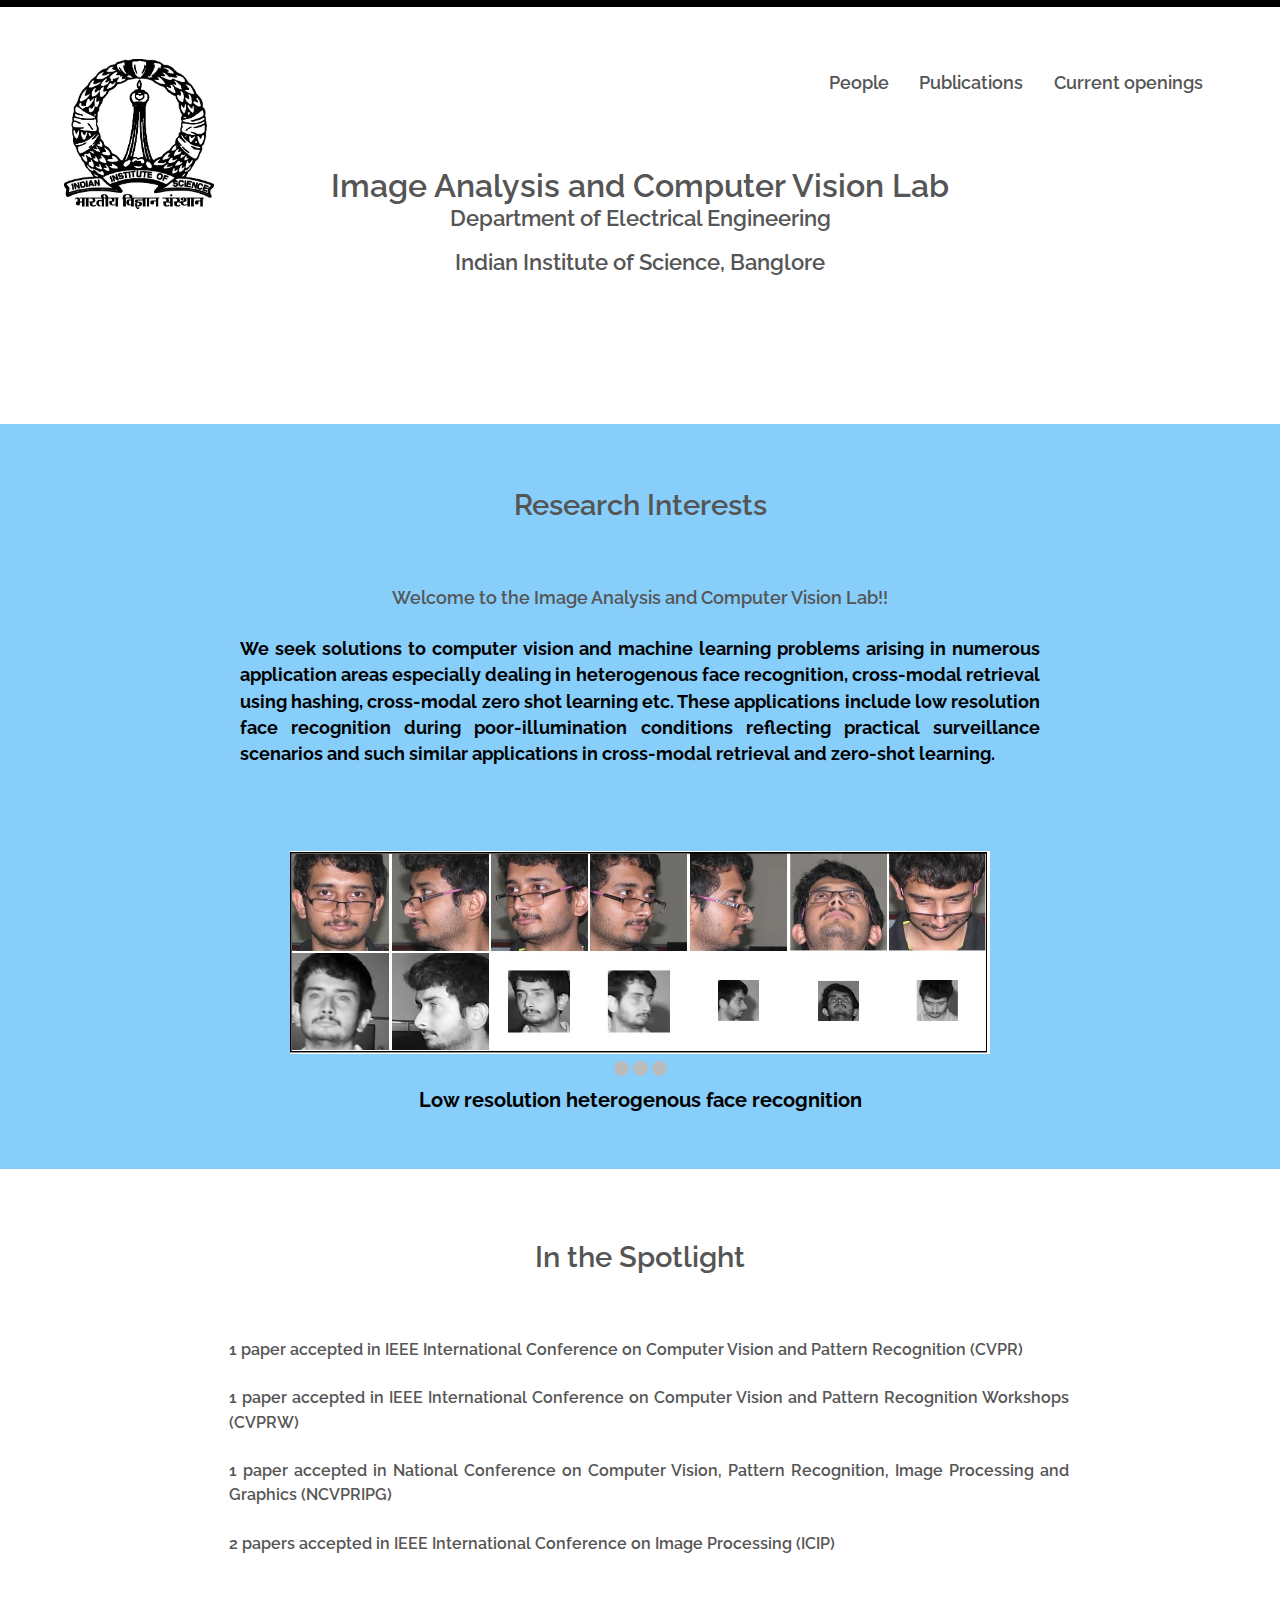
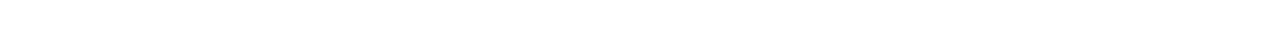
==== commit a98ab8b2: "Add files via upload" ====
--- a/website/index.html
+++ b/website/index.html
@@ -46,7 +46,7 @@
 						
 						<header class = "align-left">
 								<h3 style="text-align:center;"><b>Welcome to the Image Analysis and Computer Vision Lab!!</b></h3>
-								<br><h3> We seek solutions to computer vision and machine learning problems arising in numerous application areas especially dealing in heterogenous face recognition, cross-modal retrieval using hashing, cross-modal zero shot learning etc. These applications include low resolution face recognition during poor-illumination conditions reflecting practical surveillance scenarios and such similar applications in cross-modal retrieval and zero-shot learning. </h3>
+								<br><h3 style="text-align:justify;"> We seek solutions to computer vision and machine learning problems arising in numerous application areas especially dealing in heterogenous face recognition, cross-modal retrieval using hashing, cross-modal zero shot learning etc. These applications include low resolution face recognition during poor-illumination conditions reflecting practical surveillance scenarios and such similar applications in cross-modal retrieval and zero-shot learning. </h3>
 
 						</header>
 				</div>
@@ -94,10 +94,10 @@
 				<!-- Content -->
 				
 					<ol>
-						<h3 style="text-align:left;"><b>1 paper accepted in IEEE International Conference on Computer Vision and Pattern Recognition (CVPR)</b></h3>>
-						 <br><h3 style="text-align:left;"><b>1 paper accepted in IEEE International Conference on Computer Vision and Pattern Recognition Workshops (CVPRW)</b></h3>
-						 <br><h3 style="text-align:left;"><b>1 paper accepted in National Conference on Computer Vision, Pattern Recognition, Image Processing and Graphics (NCVPRIPG)</b></h3>	
-						 <br><h3 style="text-align:left;"><b>2 papers accepted in IEEE International Conference on Image Processing (ICIP)</b></h3>				
+						<h4 style="text-align:justify;"><b>1 paper accepted in IEEE International Conference on Computer Vision and Pattern Recognition (CVPR)</b></h4>
+						 <br><h4 style="text-align:justify;"><b>1 paper accepted in IEEE International Conference on Computer Vision and Pattern Recognition Workshops (CVPRW)</b></h4>
+						 <br><h4 style="text-align:justify;"><b>1 paper accepted in National Conference on Computer Vision, Pattern Recognition, Image Processing and Graphics (NCVPRIPG)</b></h4>	
+						 <br><h4 style="text-align:justify;"><b>2 papers accepted in IEEE International Conference on Image Processing (ICIP)</b></h4>				
 					</ol>
 					</div>
 					</section>
